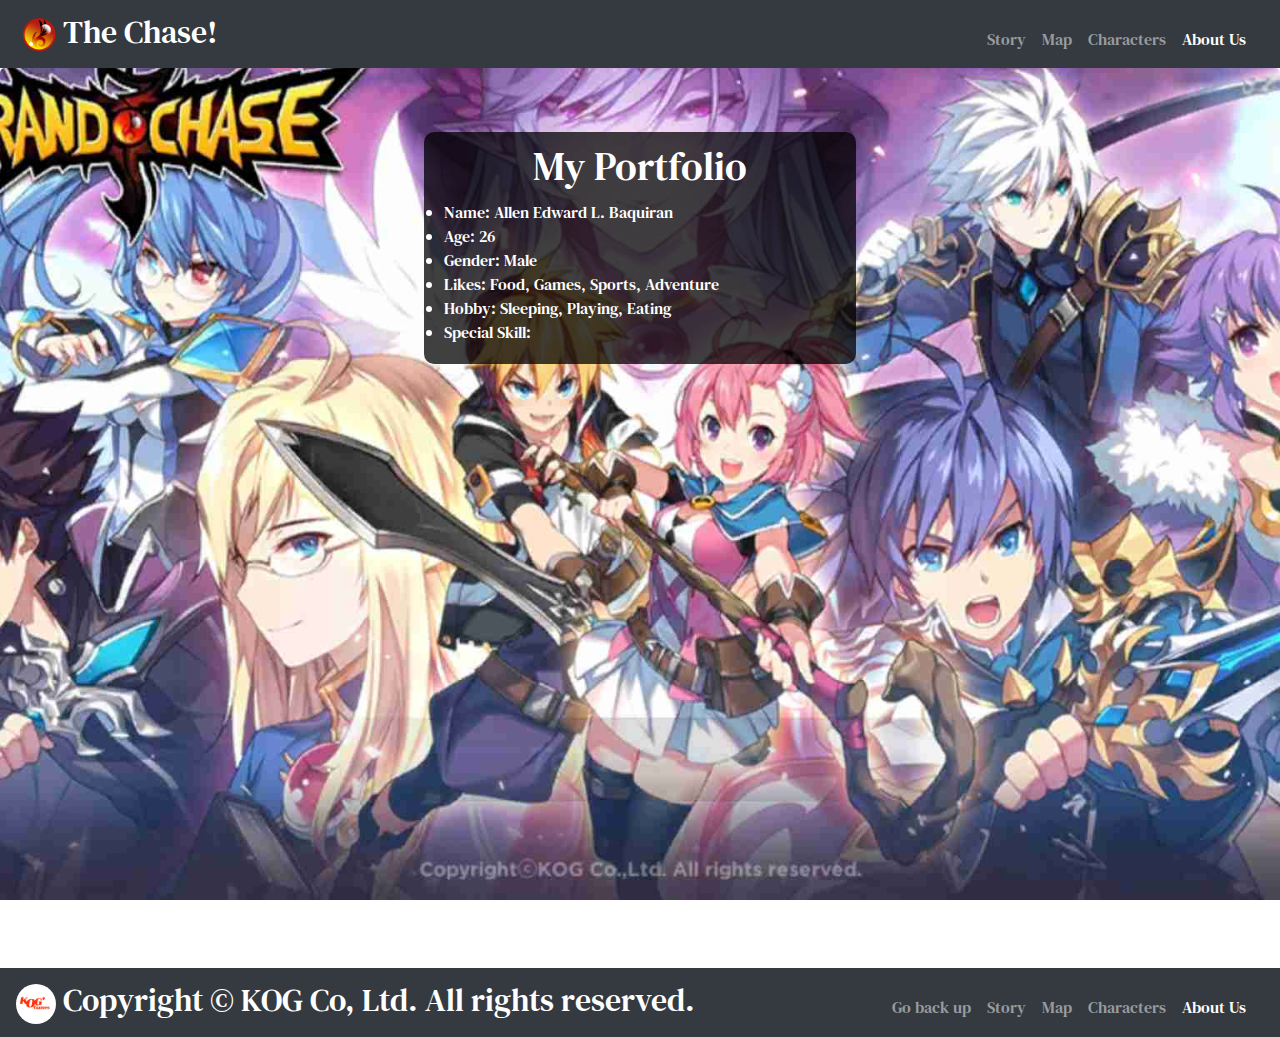
==== about.html @ 21943d42 "capstone 1 update" ====
<!DOCTYPE html>
<html>
<head>
	<meta charset="utf-8">
	<title>Capstone 1</title>
	<meta http-equiv="X-UA-Compatible" content="IE=Edge">

	<meta name="viewport" content="width=device-width,initial-scale=1.0,maximum-scale=1.0">
	
	<!-- google fonts -->
	<link href="https://fonts.googleapis.com/css?family=DM+Serif+Text&display=swap" rel="stylesheet">
	<!-- fav icons -->
	<link rel="icon" type="image/gif/png" href="assets/images/logo2.png">
	<!-- font awesome! -->
	<link rel="stylesheet" href="https://use.fontawesome.com/releases/v5.5.0/css/all.css" integrity="sha384-B4dIYHKNBt8Bc12p+WXckhzcICo0wtJAoU8YZTY5qE0Id1GSseTk6S+L3BlXeVIU" crossorigin="anonymous">
	<!-- bootstrap css -->
	<link rel="stylesheet" type="text/css" href="assets/css/bootstrap.min.css">
	<!-- external css -->
	<link rel="stylesheet" type="text/css" href="assets/css/style.css">
</head>
<body>
	<nav class="navbar navbar-expand-lg navbar-dark bg-dark">
		<a href="home.html" class="navbar-brand">
			<h2 id=home-title class="my-auto"><img id="home-logo" src="assets/images/logo3.png">The Chase!</h2>
		</a>

		<button class="navbar-toggler" type="button" data-toggle="collapse" data-target="#navbar-nav">
				<span class="navbar-toggler-icon"></span>
		</button>

		<div id="navbar-nav" class="collapse navbar-collapse">
			<ul class="navbar-nav ml-auto">
				<li class="nav-item">
					<a href="story.html" class="nav-link">
						Story
					</a>
				</li>
				<li class="nav-item">
					<a href="map.html" class="nav-link">
						Map
					</a>
				</li>
				<li class="nav-item">
					<a href="character.html" class="nav-link">
						Characters
					</a>
				</li>
				<li class="nav-item">
					<a href="about.html" class="nav-link active">
						About Us
					</a>
				</li>
			</ul>
		</div>
	</nav>
	<!-- end of header nav -->
	<section id="about-section" class="jumbotron mb-0">
		<div id="about-container" class="container">
			<div id="land-column" class="container">
				<div class="row">
					<div class="col-md-5 mx-auto">
						<div id="about-content">
							<h1 class="text-center mt-20">
								My Portfolio
							</h1> 
							<ul>
								<li>Name: Allen Edward L. Baquiran</li>
								<li>Age: 26</li>
								<li>Gender: Male</li>
								<li>Likes: Food, Games, Sports, Adventure</li>
								<li>Hobby: Sleeping, Playing, Eating</li>
								<li>Special Skill: </li>
							</ul>
						</div>
					</div>
				</div>
			</div>
		</div>
	</section>
	<!-- end of body -->

	<!-- start footer nav -->
	<nav class="navbar navbar-expand-lg navbar-dark bg-dark">
		<a href="story.html" class="navbar-brand">
			<h2 id=home-title class="my-auto mx-auto"><img id="footer-logo" src="assets/images/logo4.png"> Copyright &copy; KOG Co, Ltd. All rights reserved.</h2>
		</a>

		<button class="navbar-toggler" type="button" data-toggle="collapse" data-target="#navbar-nav">
				<span class="navbar-toggler-icon"></span>
		</button>

		<div id="navbar-nav" class="collapse navbar-collapse">
			<ul class="navbar-nav ml-auto">
				<li class="nav-item">
					<a href="#" class="nav-link">
						Go back up
					</a>
				</li>
				<li class="nav-item">
					<a href="story.html" class="nav-link">
						Story
					</a>
				</li>
				<li class="nav-item">
					<a href="map.html" class="nav-link">
						Map
					</a>
				</li>
				<li class="nav-item">
					<a href="character.html" class="nav-link">
						Characters
					</a>
				</li>
				<li class="nav-item">
					<a href="about.html" class="nav-link active">
						About Us
					</a>
				</li>
			</ul>
		</div>
	</nav>
	<!-- end of footer nav -->


	<!-- bootstrap dependencies -->
	<!-- jquery first, then popper then bootstrap js -->
	<!-- Latest compiled and minified CSS -->
	<!-- jQuery library -->
	<script src="https://ajax.googleapis.com/ajax/libs/jquery/3.4.1/jquery.min.js"></script>

	<!-- Popper JS -->
	<script src="https://cdnjs.cloudflare.com/ajax/libs/popper.js/1.14.7/umd/popper.min.js"></script>

	<!-- Latest compiled JavaScript -->
	<script src="https://maxcdn.bootstrapcdn.com/bootstrap/4.3.1/js/bootstrap.min.js"></script>
</body>
</html>
---- assets/css/style.css ----
*{
	margin:0;
	padding:0;
	box-sizing: border-box;
	font-family: 'DM Serif Text', serif;
}

#home-logo{
	height:40px;
}

#footer-logo{
	height:40px;
	border-radius: 50%;
}

/*Start land css*/
#land-section{
	height:100vh;
	background:url(../images/bg-land1.png);
	background-position:center;
	background-size:cover;
	background-attachment:fixed;
	background-repeat: no-repeat;
}

#land-container{
	color:white;
	padding-top:410px;
}

#land-btn{
	border-radius:10px solid white;
}

#land-a{
	color:white;
}

#land-col{
	background:rgba(0,0,0,0.75);
	border-radius:10px;
	margin:10px;
}
/*End land css*/

/*Start story css*/
#story-section{

}

#story-body {
	height:100vh;
	background:url(../images/bg-story1.jpg);
	background-position:center;
	background-size:cover;
	background-repeat: no-repeat;
	background-attachment: fixed;
	color:white;
}

#story-container{
	padding:10px;
	background:rgba(0,0,0,0.5);
	margin:50px;
	border-radius:10px;
	border:1px solid white;
}

ul{
	margin:10px;
}

#story-list-sub{
	margin-left:20px;
}

#list-img{
	list-style: none;
	text-align: center;
}
/*End story css

/*start map css*/
#map-body {
	height:100vh;
	background:url(../images/bg-map1.jpg);
	background-position:center;
	background-size:cover;
	background-repeat: no-repeat;
	background-attachment: fixed;
	color:white;
}

#map-container{
	padding:10px;
	background:rgba(0,0,0,0.6);
	margin:50px;
	border-radius:10px;
	border:1px solid white;
}

#map-story{
	width:500px;
}
/*End map css*/

/*start character css*/
#char-container{
	height:100vh;
	background:url(../images/bg-char3.png);
	background-position:center;
	background-size:cover;
	background-repeat: no-repeat;
	background-attachment: fixed;
}
/*end character css*/

/*Start about css*/
#about-section{
	height:100vh;
	background:url(../images/bg-about1.jpg);
	background-position:center;
	background-size:cover;
	background-attachment:fixed;
	background-repeat: no-repeat;
}

#about-content{
	padding:10px;
	background: rgba(0,0,0,0.75);
	color:white;
	border:1px;
	border-radius:10px;
}

/*other screen css*/
@media only screen and (max-width: 400px){
	#land-container{
	color:white;
	padding-top:580px;
	}
	#pic-story{
		width:230px;
	}
	#map-story{
		width:230px;
	}
	.navbar-brand{
		display:none;
	}
}

@media only screen and (min-width: 400px) and (max-width: 960px){
	#land-container{
	color:white;
	padding-top:580px;
	}
	#pic-story{
		width:500px;
	}
	#map-story{
		width:500px;
	}
	.navbar-brand{
		display:none;
	}
}


@media only screen and (min-width: 961px){
}
/*End about css*/
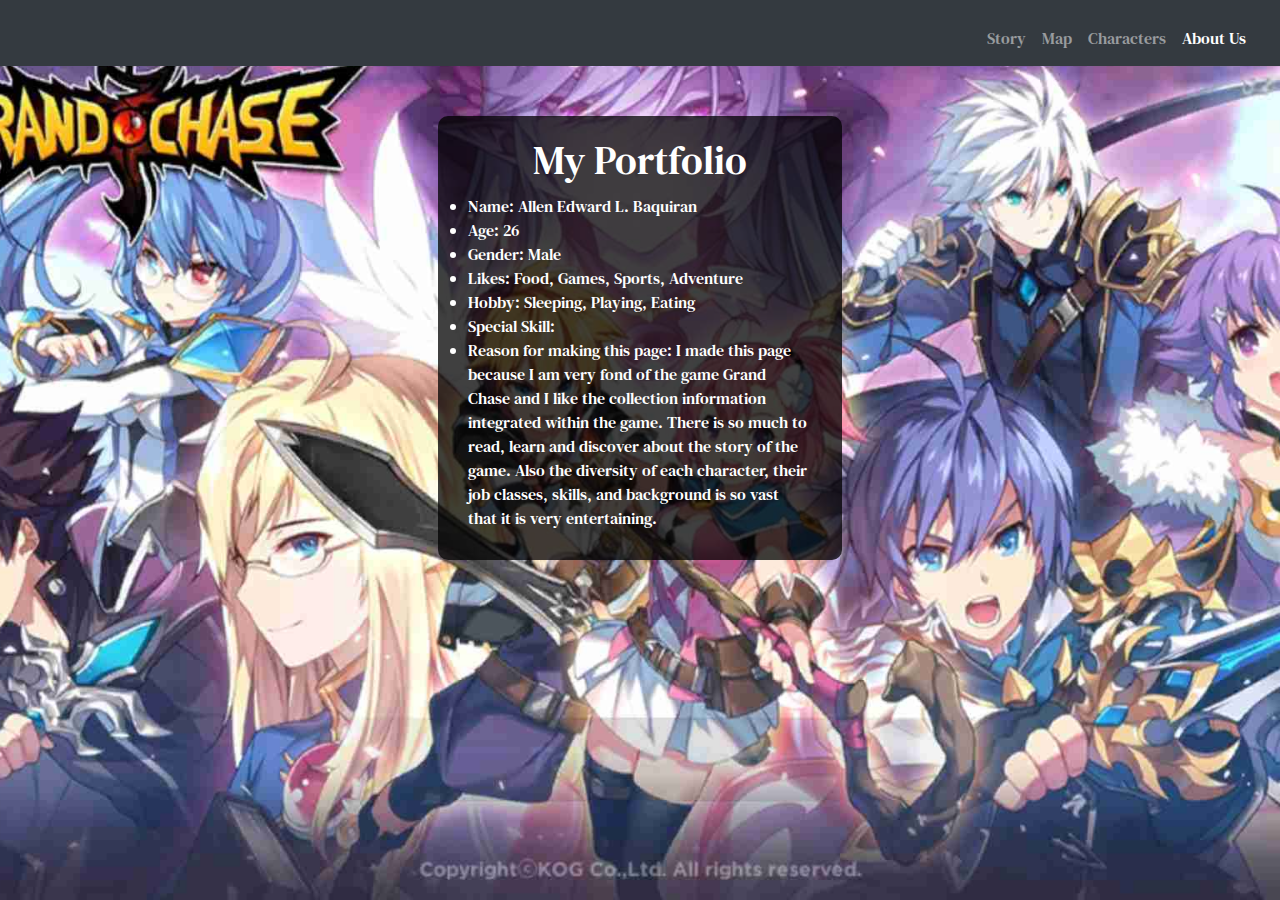
==== commit ceea277b: "update capstone1" ====
--- a/about.html
+++ b/about.html
@@ -18,9 +18,9 @@
 	<!-- external css -->
 	<link rel="stylesheet" type="text/css" href="assets/css/style.css">
 </head>
-<body>
+<body id="about-body">
 	<nav class="navbar navbar-expand-lg navbar-dark bg-dark">
-		<a href="home.html" class="navbar-brand">
+		<a href="story.html" class="navbar-brand">
 			<h2 id=home-title class="my-auto"><img id="home-logo" src="assets/images/logo3.png">The Chase!</h2>
 		</a>
 
@@ -54,9 +54,9 @@
 		</div>
 	</nav>
 	<!-- end of header nav -->
-	<section id="about-section" class="jumbotron mb-0">
-		<div id="about-container" class="container">
-			<div id="land-column" class="container">
+	<section id="about-section" class="container-fluid">
+		<div id="about-container">
+			<div id="land-column">
 				<div class="row">
 					<div class="col-md-5 mx-auto">
 						<div id="about-content">
@@ -70,6 +70,10 @@
 								<li>Likes: Food, Games, Sports, Adventure</li>
 								<li>Hobby: Sleeping, Playing, Eating</li>
 								<li>Special Skill: </li>
+								<li>
+									Reason for making this page:
+									I made this page because I am very fond of the game Grand Chase and I like the collection information integrated within the game. There is so much to read, learn and discover about the story of the game. Also the diversity of each character, their job classes, skills, and background is so vast that it is very entertaining.
+								</li>
 							</ul>
 						</div>
 					</div>
@@ -80,7 +84,7 @@
 	<!-- end of body -->
 
 	<!-- start footer nav -->
-	<nav class="navbar navbar-expand-lg navbar-dark bg-dark">
+	<nav id="nav-footer" class="navbar navbar-expand-lg navbar-dark bg-dark">
 		<a href="story.html" class="navbar-brand">
 			<h2 id=home-title class="my-auto mx-auto"><img id="footer-logo" src="assets/images/logo4.png"> Copyright &copy; KOG Co, Ltd. All rights reserved.</h2>
 		</a>
--- a/assets/css/style.css
+++ b/assets/css/style.css
@@ -45,10 +45,6 @@
 /*End land css*/
 
 /*Start story css*/
-#story-section{
-
-}
-
 #story-body {
 	height:100vh;
 	background:url(../images/bg-story1.jpg);
@@ -90,7 +86,7 @@
 	background-repeat: no-repeat;
 	background-attachment: fixed;
 	color:white;
-}
+} 
 
 #map-container{
 	padding:10px;
@@ -107,27 +103,55 @@
 
 /*start character css*/
 #char-container{
-	height:100vh;
+	height:75vh;
+}
+
+#char-body{
 	background:url(../images/bg-char3.png);
 	background-position:center;
 	background-size:cover;
 	background-repeat: no-repeat;
 	background-attachment: fixed;
+	color:white;
+}
+
+#char-carousel{
+	padding:20px;
+	border-radius:10px;
+	background:rgba(0,0,0,0.5);
+	margin:50px;
+	border-radius:10px;
+	border:1px solid white;
+}
+
+.char-list{
+	list-style: none;
+}
+
+span{
+	font-size:50px;
+	padding:10px;
 }
 /*end character css*/
 
-/*Start about css*/
+/*Start about css**/
+#about-body {
+	height:100vh;
+	background:url(../images/bg-about1.jpg);
+	background-position:center;
+	background-size:cover;
+	background-repeat: no-repeat;
+	background-attachment: fixed;
+	color:white;
+}
+
 #about-section{
-	height:100vh;
-	background:url(../images/bg-about1.jpg);
-	background-position:center;
-	background-size:cover;
-	background-attachment:fixed;
-	background-repeat: no-repeat;
+	height:80vh;
 }
 
 #about-content{
-	padding:10px;
+	margin:50px;
+	padding:20px;
 	background: rgba(0,0,0,0.75);
 	color:white;
 	border:1px;
@@ -146,15 +170,27 @@
 	#map-story{
 		width:230px;
 	}
+	#char-story{
+		width:200px;
+	}
+	#char-icon{
+		width:150px;
+	}
 	.navbar-brand{
 		display:none;
+	}
+	#nav-footer{
+		display:none;
+	}
+	#about-section{
+		width:100%;
 	}
 }
 
 @media only screen and (min-width: 400px) and (max-width: 960px){
 	#land-container{
 	color:white;
-	padding-top:580px;
+	padding-top:720px;
 	}
 	#pic-story{
 		width:500px;
@@ -162,12 +198,25 @@
 	#map-story{
 		width:500px;
 	}
+	}
+	#char-story{
+		width:200px;
+	}
+	#char-icon{
+		width:100px;
+	}
 	.navbar-brand{
 		display:none;
 	}
+	#nav-footer{
+		display:none;
+	}
+	#about-section{
+		width:100%;
+	}
 }
 
 
 @media only screen and (min-width: 961px){
 }
-/*End about css*/
+/*End about css
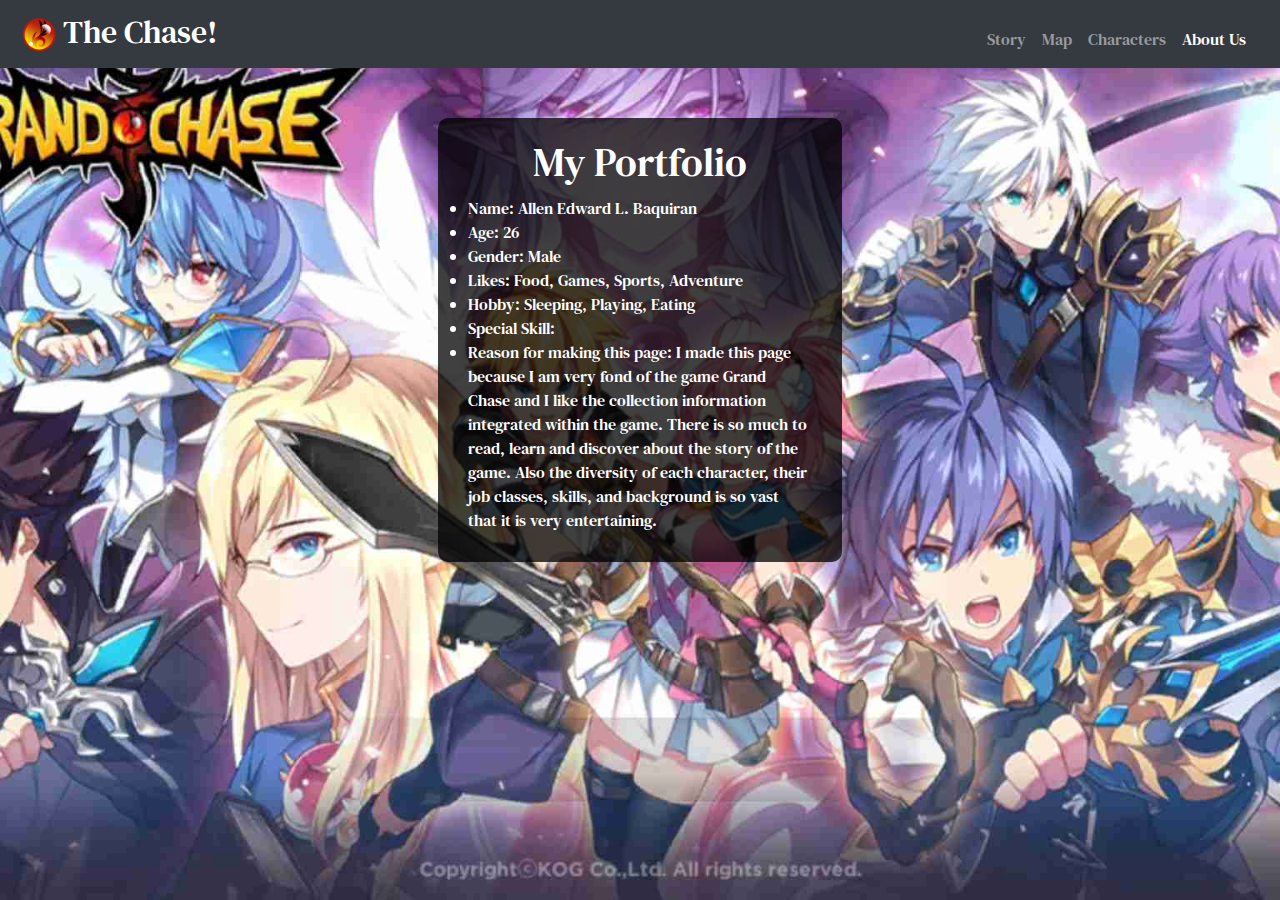
==== commit eac36c09: "update capstone1" ====
--- a/about.html
+++ b/about.html
@@ -10,7 +10,7 @@
 	<!-- google fonts -->
 	<link href="https://fonts.googleapis.com/css?family=DM+Serif+Text&display=swap" rel="stylesheet">
 	<!-- fav icons -->
-	<link rel="icon" type="image/gif/png" href="assets/images/logo2.png">
+	<link rel="icon" type="image/gif/png" href="assets/images/logo2.jpg">
 	<!-- font awesome! -->
 	<link rel="stylesheet" href="https://use.fontawesome.com/releases/v5.5.0/css/all.css" integrity="sha384-B4dIYHKNBt8Bc12p+WXckhzcICo0wtJAoU8YZTY5qE0Id1GSseTk6S+L3BlXeVIU" crossorigin="anonymous">
 	<!-- bootstrap css -->
--- a/assets/css/style.css
+++ b/assets/css/style.css
@@ -176,9 +176,6 @@
 	#char-icon{
 		width:150px;
 	}
-	.navbar-brand{
-		display:none;
-	}
 	#nav-footer{
 		display:none;
 	}
@@ -205,9 +202,6 @@
 	#char-icon{
 		width:100px;
 	}
-	.navbar-brand{
-		display:none;
-	}
 	#nav-footer{
 		display:none;
 	}
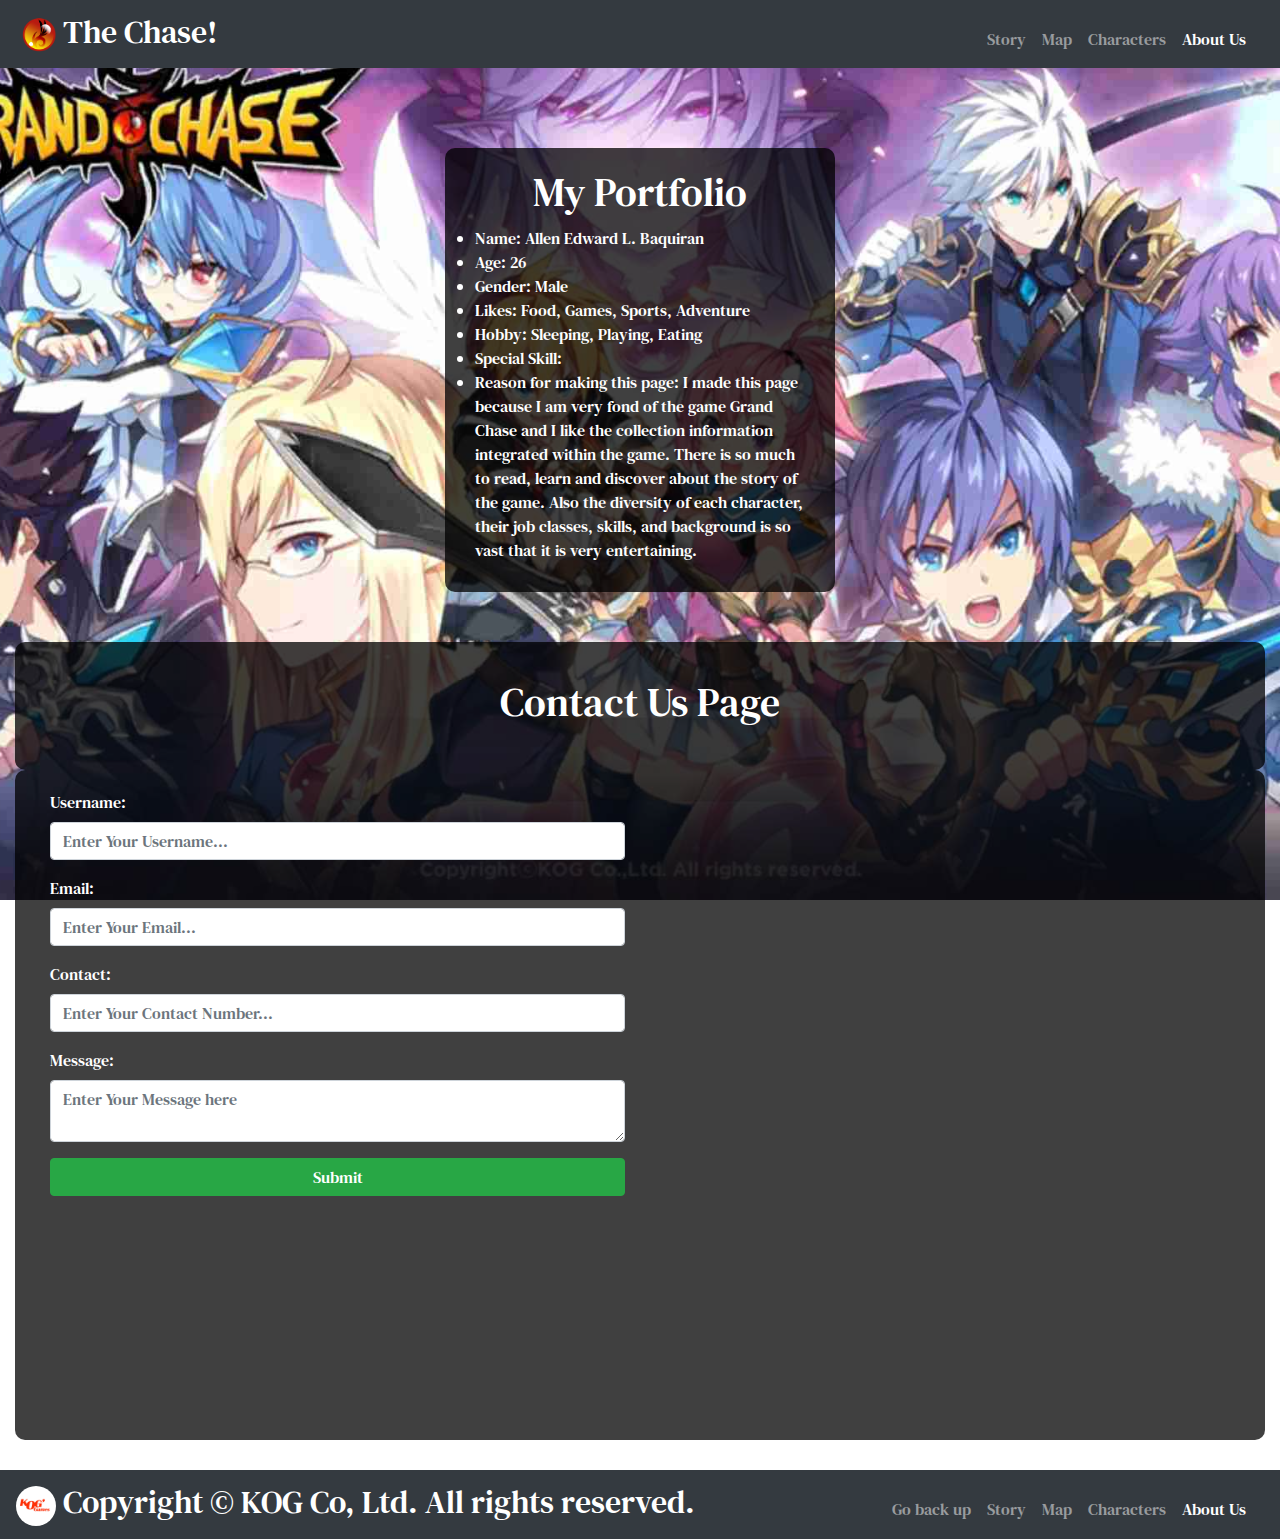
==== commit ec825f62: "update capstone1" ====
--- a/about.html
+++ b/about.html
@@ -2,7 +2,7 @@
 <html>
 <head>
 	<meta charset="utf-8">
-	<title>Capstone 1</title>
+	<title>Join The Chase!</title>
 	<meta http-equiv="X-UA-Compatible" content="IE=Edge">
 
 	<meta name="viewport" content="width=device-width,initial-scale=1.0,maximum-scale=1.0">
@@ -60,7 +60,7 @@
 				<div class="row">
 					<div class="col-md-5 mx-auto">
 						<div id="about-content">
-							<h1 class="text-center mt-20">
+							<h1 class="text-center">
 								My Portfolio
 							</h1> 
 							<ul>
@@ -77,6 +77,49 @@
 							</ul>
 						</div>
 					</div>
+				</div>
+			</div>
+		</div>
+			<div class="row" id="form-col">
+				<header class="col-12 col-md-12 col-lg-12">
+					<h1 class="text-center py-3">Contact Us Page</h1>
+				</header>
+			</div>
+			<!-- end left side -->
+			<div class="row" id="form-col">
+			<div class="col-12 col-md-6 col-lg-6">
+				<form>
+					<div class="form-group">
+						<label for="username">Username:</label>
+						<input type="text" id="username" class="form-control" placeholder="Enter Your Username...">
+					</div>
+
+					<div class="form-group">
+						<label for="email">Email:</label>
+						<input type="email" id="email" class="form-control" placeholder="Enter Your Email...">
+					</div>
+
+					<div class="form-group">
+						<label for="contact">Contact:</label>
+						<input type="number" id="contact" class="form-control" placeholder="Enter Your Contact Number...">
+					</div>
+
+					<div class="form-group">
+						<label for="message">Message:</label>
+						<textarea id="message" class="form-control" placeholder="Enter Your Message here"></textarea>
+					</div>
+
+					<button class="btn btn-block btn-success">Submit</button>
+				</form>
+			</div>
+			<!-- end left side -->
+
+			<div class="col-12 col-md-6 col-lg-6">
+				<iframe id="gmap" src="https://www.google.com/maps/embed?pb=!1m18!1m12!1m3!1d3861.7312593565753!2d121.03125941397181!3d14.557354689830028!2m3!1f0!2f0!3f0!3m2!1i1024!2i768!4f13.1!3m3!1m2!1s0x3397c9b8d33b2c6d%3A0xb0c2f766338a92bd!2sZuitt+Makati!5e0!3m2!1sen!2sph!4v1562227985324!5m2!1sen!2sph" allowfullscreen></iframe>
+			</div>
+			<!-- end right side -->
+			</div>
+
 				</div>
 			</div>
 		</div>
--- a/assets/css/style.css
+++ b/assets/css/style.css
@@ -103,7 +103,7 @@
 
 /*start character css*/
 #char-container{
-	height:75vh;
+	height:100vh;
 }
 
 #char-body{
@@ -132,6 +132,11 @@
 	font-size:50px;
 	padding:10px;
 }
+
+#char-drop{
+	overflow: auto;
+	height:600px;
+}
 /*end character css*/
 
 /*Start about css**/
@@ -146,23 +151,41 @@
 }
 
 #about-section{
-	height:80vh;
+	padding:30px;
 }
 
 #about-content{
 	margin:50px;
 	padding:20px;
+	color:white;
+	border:1px;
+	border-radius:10px;
 	background: rgba(0,0,0,0.75);
-	color:white;
-	border:1px;
-	border-radius:10px;
-}
+}
+
+#form-col{
+	background: rgba(0,0,0,0.75);
+	padding:20px;
+	border-radius: 10px
+}
+
+#gmap {
+	width: 100%;
+	display: block;
+	border: none;
+	height: 70vh;
+	border-radius: 10px;
+}
+/*end of about*/
 
 /*other screen css*/
-@media only screen and (max-width: 400px){
+@media only screen and (max-width: 450px){
 	#land-container{
 	color:white;
 	padding-top:580px;
+	}
+	#nav-footer{
+		display:none;
 	}
 	#pic-story{
 		width:230px;
@@ -176,6 +199,28 @@
 	#char-icon{
 		width:150px;
 	}
+	#about-section{
+		width:100%;
+	}
+}
+
+@media only screen and (min-width: 450px) and (max-width: 960px){
+	#land-container{
+	color:white;
+	padding-top:720px;
+	}
+	#pic-story{
+		width:500px;
+	}
+	#map-story{
+		width:500px;
+	}
+	#char-story{
+		width:200px;
+	}
+	#char-icon{
+		width:100px;
+	}
 	#nav-footer{
 		display:none;
 	}
@@ -184,33 +229,7 @@
 	}
 }
 
-@media only screen and (min-width: 400px) and (max-width: 960px){
-	#land-container{
-	color:white;
-	padding-top:720px;
-	}
-	#pic-story{
-		width:500px;
-	}
-	#map-story{
-		width:500px;
-	}
-	}
-	#char-story{
-		width:200px;
-	}
-	#char-icon{
-		width:100px;
-	}
-	#nav-footer{
-		display:none;
-	}
-	#about-section{
-		width:100%;
-	}
-}
-
-
-@media only screen and (min-width: 961px){
+
+@media only screen and (min-width: 961px){ 
 }
 /*End about css
